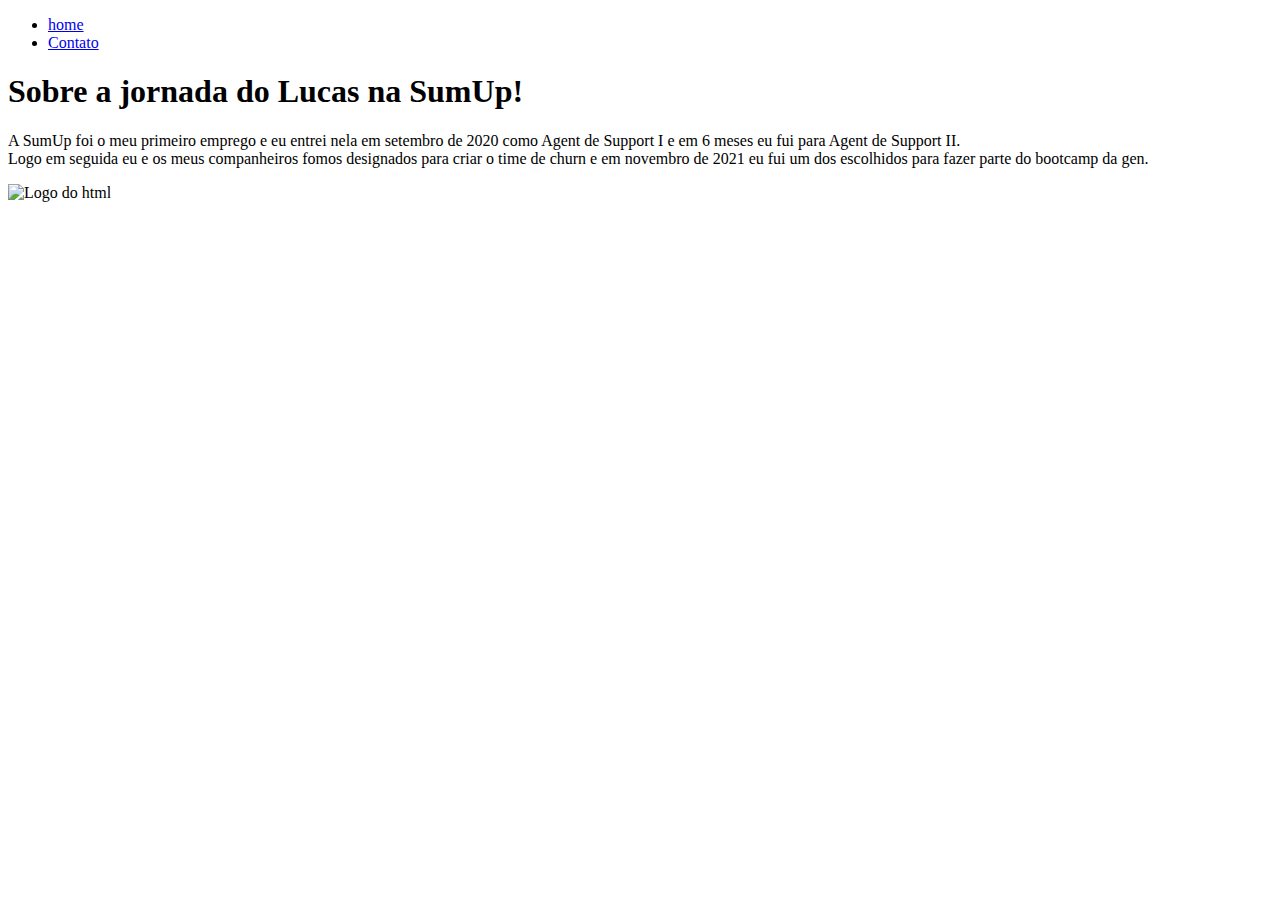
==== Exercícios/index.html @ 2dc08893 "Prints" ====
<!DOCTYPE html>
<html lang="pt-br">
<head>
    <meta charset="UTF-8">
    <meta http-equiv="X-UA-Compatible" content="IE=edge">
    <meta name="viewport" content="width=device-width, initial-scale=1.0">
    <title>Lucas Braga</title>
</head>
<body>
    <ul>
        <li><a href="index.html">home</a></li>
        <li><a href="contato.html">Contato</a></li>
    </ul>
    
    <h1>Sobre a jornada do Lucas na SumUp!</h1>
    
    <p>
     A SumUp foi o meu primeiro emprego e eu entrei nela em setembro de 2020 como Agent de Support I e em 6 meses eu fui para Agent de Support II. <br> 
     Logo em seguida eu e os meus companheiros fomos designados para criar o time de churn e em novembro de 2021 eu fui um dos escolhidos para fazer parte do bootcamp da gen.
    </p>
   

    <img src="./assets/logoHtml.png" alt="Logo do html">

</body>
</html>
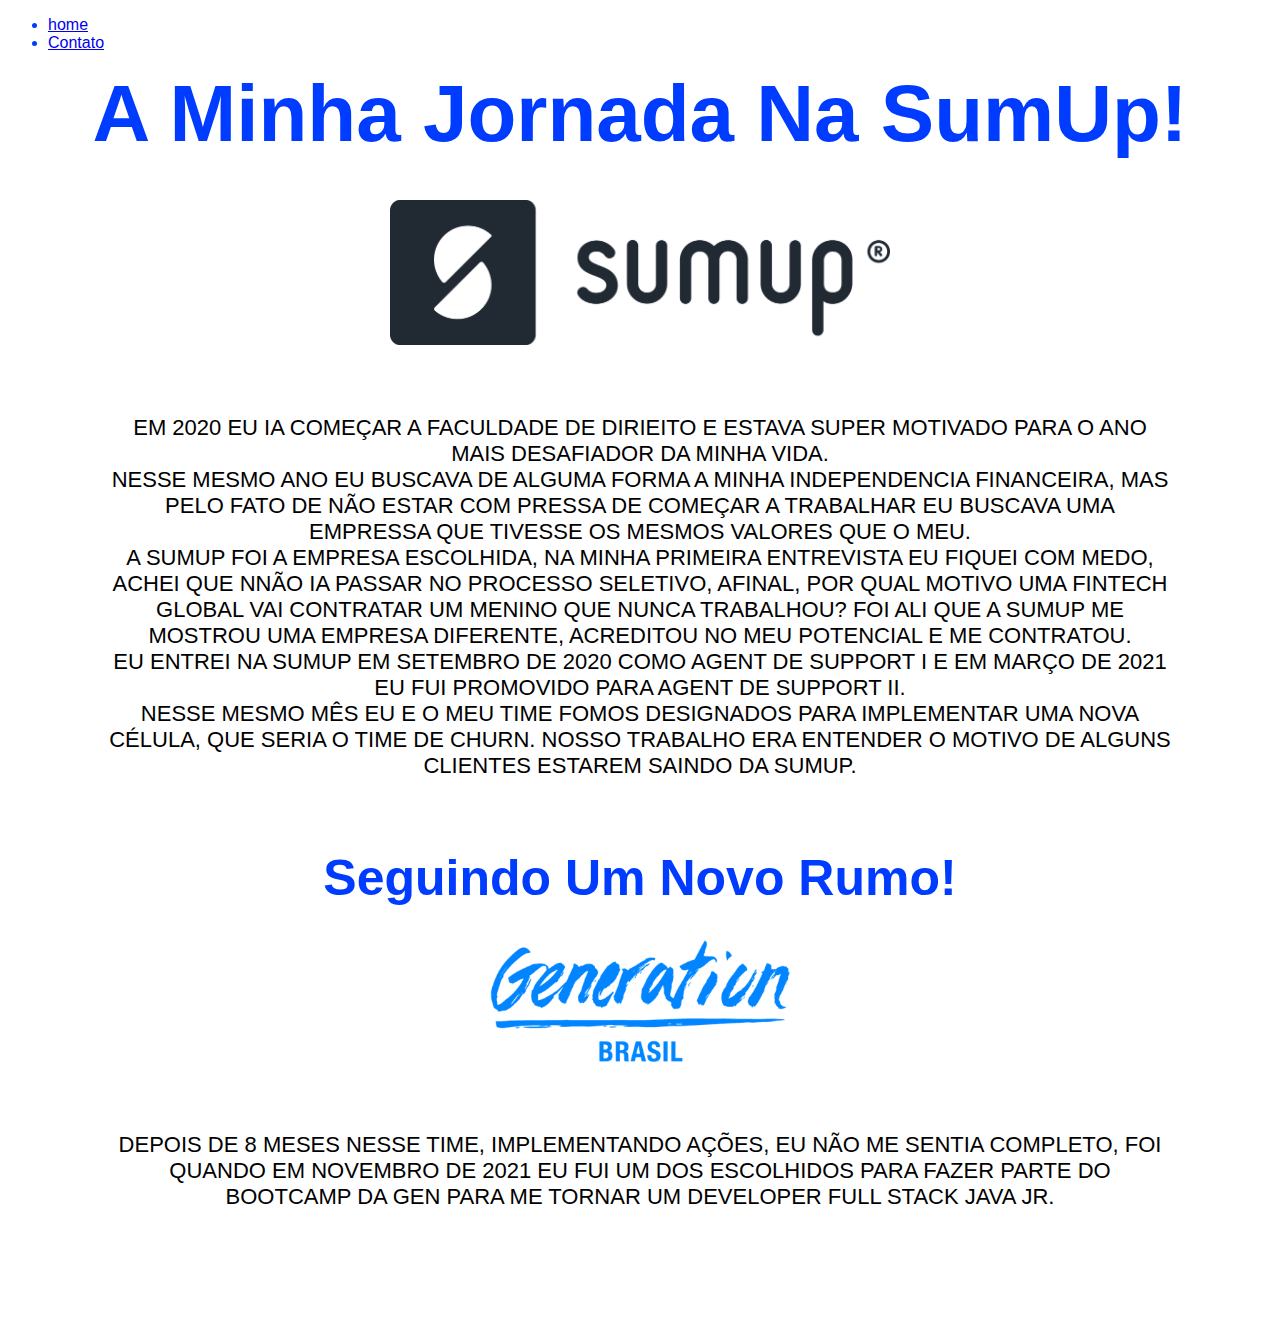
==== commit 6eafa4c9: "Implementando o css" ====
--- a/Exercícios/index.html
+++ b/Exercícios/index.html
@@ -5,6 +5,7 @@
     <meta http-equiv="X-UA-Compatible" content="IE=edge">
     <meta name="viewport" content="width=device-width, initial-scale=1.0">
     <title>Lucas Braga</title>
+    <link rel="stylesheet" href="style.css">
 </head>
 <body>
     <ul>
@@ -12,15 +13,30 @@
         <li><a href="contato.html">Contato</a></li>
     </ul>
     
-    <h1>Sobre a jornada do Lucas na SumUp!</h1>
+    <h1>A minha jornada na SumUp!</h1>
+
+    <img id="img1" src="./assets/logosumup.png" alt="Logo do html">
     
     <p>
-     A SumUp foi o meu primeiro emprego e eu entrei nela em setembro de 2020 como Agent de Support I e em 6 meses eu fui para Agent de Support II. <br> 
-     Logo em seguida eu e os meus companheiros fomos designados para criar o time de churn e em novembro de 2021 eu fui um dos escolhidos para fazer parte do bootcamp da gen.
+     Em 2020 eu ia começar a faculdade de dirieito e estava super motivado para o ano mais desafiador da minha vida. <br> 
+     Nesse mesmo ano eu buscava de alguma forma a minha independencia financeira, mas pelo fato de não estar com pressa de começar a trabalhar eu buscava uma empressa que tivesse os mesmos valores que o meu. <br>
+     A SumUp foi a empresa escolhida, na minha primeira entrevista eu fiquei com medo, achei que nnão ia passar no processo seletivo, afinal, por qual motivo uma fintech global vai contratar um menino que nunca trabalhou? Foi ali que a SumUp me mostrou uma empresa diferente, acreditou no meu potencial e me contratou.<br>
+     Eu entrei na SumUp em setembro de 2020 como Agent de Support I e em março de 2021 eu fui promovido para Agent de Support II. <br> 
+     Nesse mesmo mês eu e o meu time fomos designados para implementar uma nova célula, que seria o time de churn. Nosso trabalho era entender o motivo de alguns clientes estarem saindo da SumUp.<br>
+
+
+    </p>
+
+    <h2>Seguindo um novo rumo!</h2>
+
+    <img id="img2" src="./assets/gen.apng" alt="Logo do html">
+
+    <p>
+    Depois de 8 meses nesse time, implementando ações, eu não me sentia completo, foi quando em novembro de 2021 eu fui um dos escolhidos para fazer parte do bootcamp da gen para me tornar um Developer Full Stack java jr.
     </p>
    
 
-    <img src="./assets/logoHtml.png" alt="Logo do html">
+    
 
 </body>
 </html>--- a/Exercícios/style.css
+++ b/Exercícios/style.css
@@ -0,0 +1,65 @@
+/*pagina toda*/
+*{
+    font-family:'Franklin Gothic Medium', 'Arial Narrow', Arial, sans-serif;
+}
+
+ul{
+    color: rgb(0, 60, 255);
+    text-align: left;
+}
+
+
+/*cabeÃ§alho*/
+p{
+    text-align:center;
+    color: rgb(0, 0, 0);
+    text-transform: uppercase;
+    font-size: 22px;
+
+    padding: 100px;
+    
+    margin: -30px 0px 0px 0px; /*ou marginbottom:50px */
+    border-radius: 20px;
+}
+
+/*menu*/
+h1{
+    color: rgb(0, 60, 255);
+    text-align: center;
+    text-decoration: none;
+    font-weight: bold;
+    text-transform:capitalize;
+    margin: 0px 0px 40px 0px;
+    font-size: 80px;
+    
+}
+
+h2{
+    color: rgb(0, 60, 255);
+    text-align: center;
+    text-decoration: none;
+    font-weight: bold;
+    text-transform:capitalize;
+    margin: -30px 0px 33px 0px;
+    font-size: 50px;
+}
+
+#img2{
+    width: 100%;
+    max-width:300px;
+    max-height:150px;
+    display: block;
+    margin-left: auto;
+    margin-right: auto; 
+    
+}
+
+#img1{
+    width: 100%;
+    max-width:500px;
+    max-height:300px;
+    display: block;
+    margin-left: auto;
+    margin-right: auto; 
+    
+}
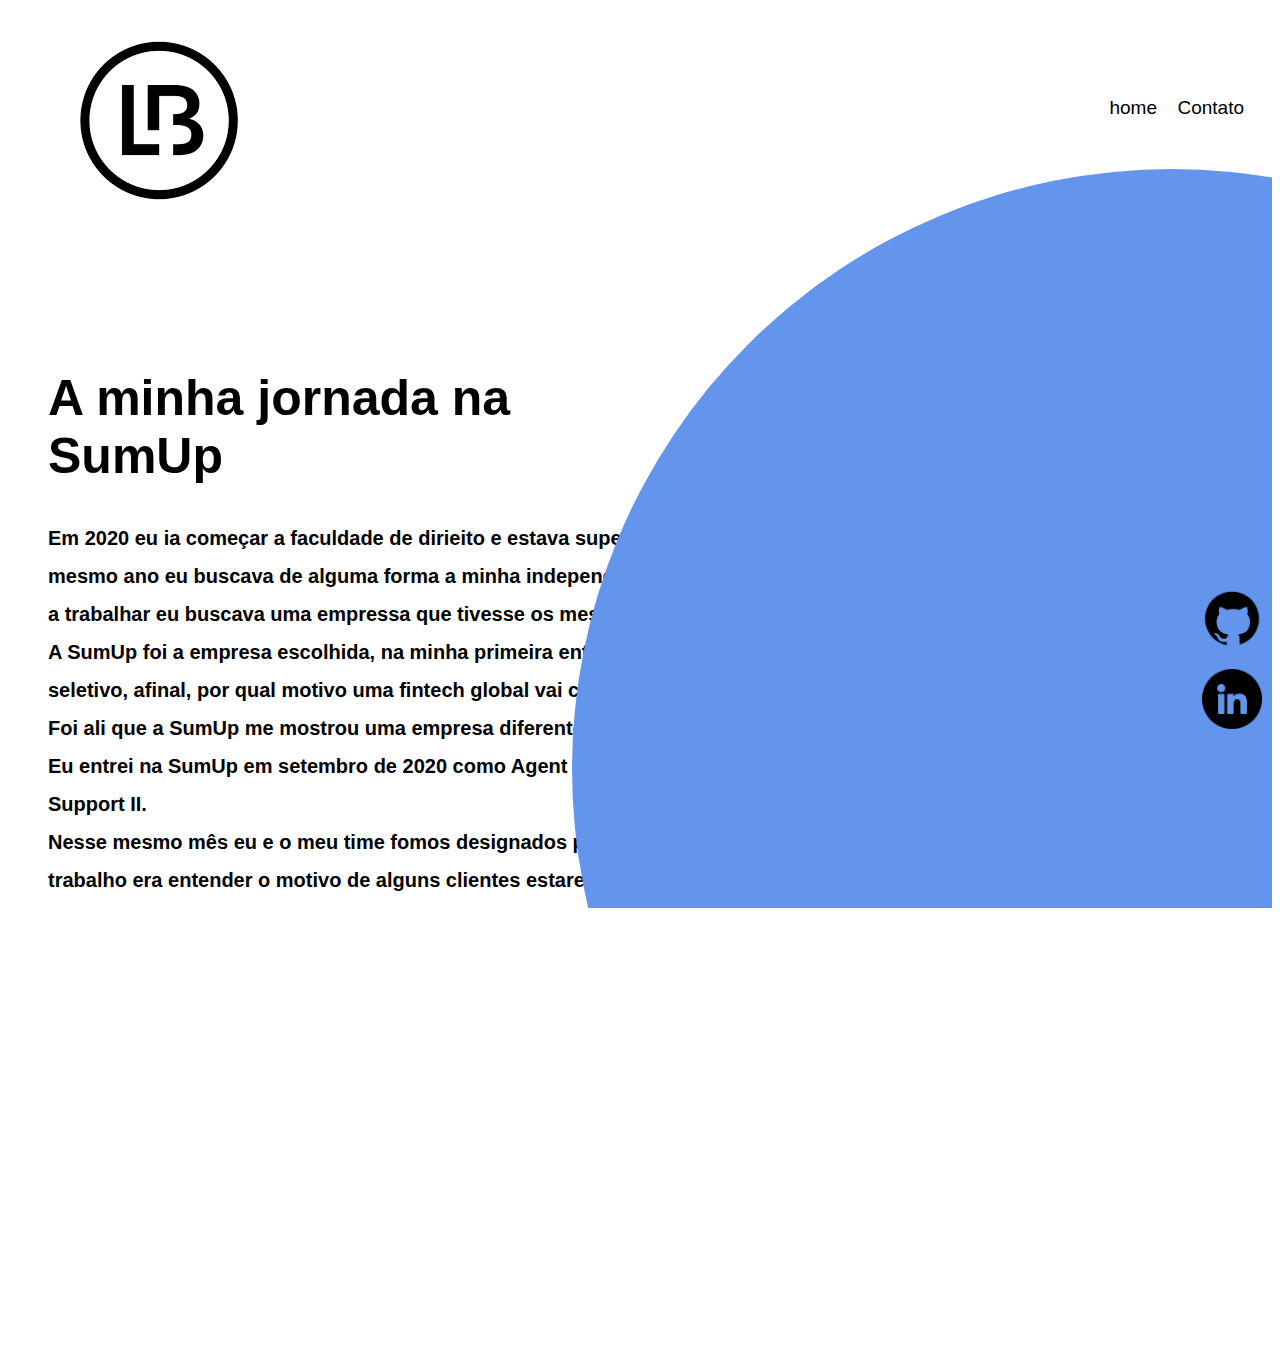
==== commit 82becedb: "Java Script add no projeto" ====
--- a/Exercícios/index.html
+++ b/Exercícios/index.html
@@ -8,32 +8,67 @@
     <link rel="stylesheet" href="style.css">
 </head>
 <body>
-    <ul>
-        <li><a href="index.html">home</a></li>
-        <li><a href="contato.html">Contato</a></li>
-    </ul>
+
     
-    <h1>A minha jornada na SumUp!</h1>
+    
+    
+    <header>
+        <div class="center">
 
-    <img id="img1" src="./assets/logosumup.png" alt="Logo do html">
+         <img src="assets/lb.png" alt=""> 
+        
+        </div>
+
+        <ul id="menu">
+            <li><a href="index.html">home</a></li>
+            <li><a href="contato.html">Contato</a></li>
+        </ul>
     
-    <p>
-     Em 2020 eu ia começar a faculdade de dirieito e estava super motivado para o ano mais desafiador da minha vida. <br> 
-     Nesse mesmo ano eu buscava de alguma forma a minha independencia financeira, mas pelo fato de não estar com pressa de começar a trabalhar eu buscava uma empressa que tivesse os mesmos valores que o meu. <br>
-     A SumUp foi a empresa escolhida, na minha primeira entrevista eu fiquei com medo, achei que nnão ia passar no processo seletivo, afinal, por qual motivo uma fintech global vai contratar um menino que nunca trabalhou? Foi ali que a SumUp me mostrou uma empresa diferente, acreditou no meu potencial e me contratou.<br>
+    
+    </header>
+
+    <section class="sobre">
+        <div class="extras">
+            <div class="social-media">
+                <a href="https://github.com/LucasBraga03"><img src="assets/iconegit.png" alt=""></a>
+                <a href="https://www.linkedin.com/in/lucas-braga-25b250205/"><img src="assets/iconelinkedin.png" alt=""></a>
+            </div>
+    </div>
+    
+    <div class="center">
+
+        <div class="texto-sobre">
+        <h1> A minha jornada na <br> SumUp </h1>
+
+        <p>
+
+        Em 2020 eu ia começar a faculdade de dirieito e estava super motivado para o ano mais desafiador da minha vida.
+     Nesse mesmo ano eu buscava de alguma forma a minha independencia financeira, mas pelo fato de não estar com pressa de começar a trabalhar eu buscava uma empressa que tivesse os mesmos valores que o meu.<br>
+     A SumUp foi a empresa escolhida, na minha primeira entrevista eu fiquei com medo, achei que nnão ia passar no processo seletivo, afinal, por qual motivo uma fintech global vai contratar um menino que nunca trabalhou? <br>
+     Foi ali que a SumUp me mostrou uma empresa diferente, acreditou no meu potencial e me contratou.<br>
      Eu entrei na SumUp em setembro de 2020 como Agent de Support I e em março de 2021 eu fui promovido para Agent de Support II. <br> 
      Nesse mesmo mês eu e o meu time fomos designados para implementar uma nova célula, que seria o time de churn. Nosso trabalho era entender o motivo de alguns clientes estarem saindo da SumUp.<br>
-
+     Depois de 8 meses nesse time, implementando ações, eu não me sentia completo, foi quando em novembro de 2021 eu fui um dos escolhidos para fazer parte do bootcamp da gen para me tornar um Developer Full Stack java jr.
+     
 
     </p>
 
-    <h2>Seguindo um novo rumo!</h2>
+    
 
-    <img id="img2" src="./assets/gen.apng" alt="Logo do html">
+    
 
-    <p>
-    Depois de 8 meses nesse time, implementando ações, eu não me sentia completo, foi quando em novembro de 2021 eu fui um dos escolhidos para fazer parte do bootcamp da gen para me tornar um Developer Full Stack java jr.
-    </p>
+    
+    
+
+
+
+        </div>
+    </div>
+    
+     </section>
+
+    
+    
    
 
     
--- a/Exercícios/style.css
+++ b/Exercícios/style.css
@@ -1,65 +1,97 @@
 /*pagina toda*/
 *{
-    font-family:'Franklin Gothic Medium', 'Arial Narrow', Arial, sans-serif;
+    box-sizing: border-box;
+    font-family: Verdana, Geneva, Tahoma, sans-serif;
 }
 
-ul{
-    color: rgb(0, 60, 255);
+html,body{
+    height: 100%;
+    overflow-y: hidden;
+    overflow-x: hidden;
+}
+
+.center{
+
+    text-align: left;
+    margin-left: 40px ;
+}
+
+.logo{
+    width: 50%;
     text-align: left;
 }
 
-
-/*cabeÃ§alho*/
-p{
-    text-align:center;
-    color: rgb(0, 0, 0);
-    text-transform: uppercase;
-    font-size: 22px;
-
-    padding: 100px;
-    
-    margin: -30px 0px 0px 0px; /*ou marginbottom:50px */
-    border-radius: 20px;
-}
-
-/*menu*/
-h1{
-    color: rgb(0, 60, 255);
-    text-align: center;
-    text-decoration: none;
-    font-weight: bold;
-    text-transform:capitalize;
-    margin: 0px 0px 40px 0px;
-    font-size: 80px;
+#menu{
+    text-align: right;
+    margin-top: -140px;
+    margin-right: 20px;
     
 }
 
-h2{
-    color: rgb(0, 60, 255);
-    text-align: center;
-    text-decoration: none;
-    font-weight: bold;
-    text-transform:capitalize;
-    margin: -30px 0px 33px 0px;
-    font-size: 50px;
-}
-
-#img2{
-    width: 100%;
-    max-width:300px;
-    max-height:150px;
-    display: block;
-    margin-left: auto;
-    margin-right: auto; 
+#menu li {
+    display: inline;
+    padding: 8px;
     
 }
 
-#img1{
-    width: 100%;
-    max-width:500px;
-    max-height:300px;
-    display: block;
-    margin-left: auto;
-    margin-right: auto; 
+#menu li a {
+    text-decoration: none;
+    color:  black;
+    font-size: 19px;
+}
+
+#menu li a:hover {
+    color: grey;
+}
+
+section.sobre{
+    height: calc(100% - 200px);
+    position: relative;
+}
+
+.extras{
+    position: absolute;
+    bottom: -450px;
+    right: -500px;
+    width: 1200px;
+    height: 1200px;
+    border-radius: 50%;
+    top: -200px;
+    background-color: cornflowerblue;
     
 }
+
+.social-media{
+    position: absolute;
+    right: 510px;
+    top: 400px;
+}
+
+.social-media img{
+    display: block;
+    width: 60px;
+    margin: 20px 0;
+}
+
+.texto-sobre{
+    margin-top: 250px;
+    text-align: left;
+}
+
+.texto-sobre h1{
+    font-size: 50px;
+    text-align: left;
+}
+
+.texto-sobre p{
+    margin: 20px 0;
+    color: black;
+    font-size: 20px;
+    font-weight: bold;
+    max-width: 1500px;
+    text-align: left;
+    line-height: 38px;
+}
+
+
+
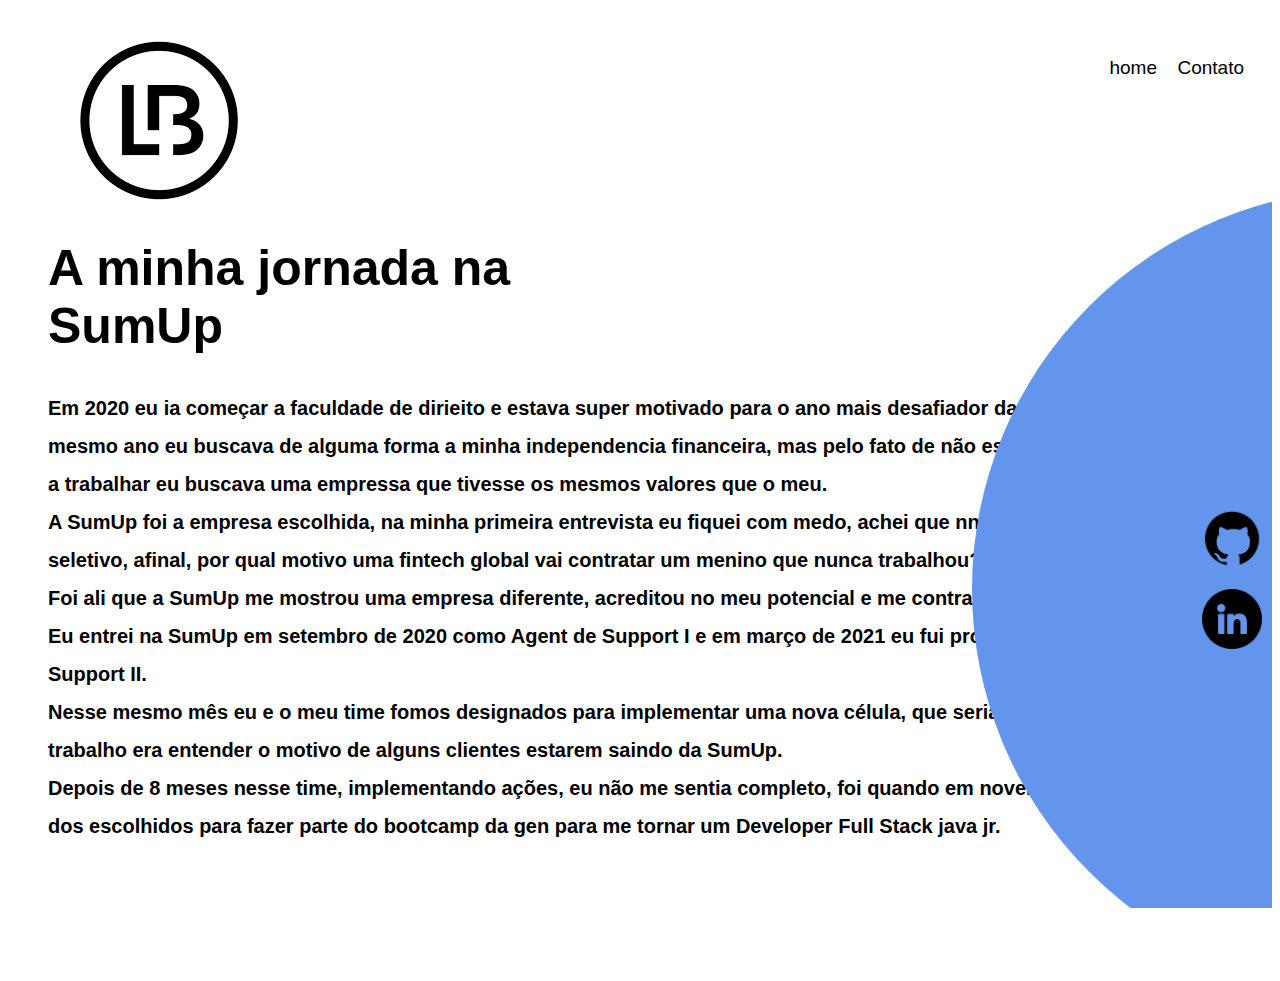
==== commit c120fdd6: "Organizãção das pastas" ====
--- a/Exercícios/index.html
+++ b/Exercícios/index.html
@@ -1,77 +1,89 @@
 <!DOCTYPE html>
 <html lang="pt-br">
+
 <head>
     <meta charset="UTF-8">
     <meta http-equiv="X-UA-Compatible" content="IE=edge">
     <meta name="viewport" content="width=device-width, initial-scale=1.0">
     <title>Lucas Braga</title>
-    <link rel="stylesheet" href="style.css">
+    <link rel="stylesheet" href="./assets/css/style.css">
 </head>
+
 <body>
 
-    
-    
-    
+
+
+
     <header>
         <div class="center">
 
-         <img src="assets/lb.png" alt=""> 
-        
+            <img src="./assets/img/lb.png" alt="">
+
         </div>
 
         <ul id="menu">
             <li><a href="index.html">home</a></li>
             <li><a href="contato.html">Contato</a></li>
         </ul>
-    
-    
+
+
     </header>
 
     <section class="sobre">
         <div class="extras">
             <div class="social-media">
-                <a href="https://github.com/LucasBraga03"><img src="assets/iconegit.png" alt=""></a>
-                <a href="https://www.linkedin.com/in/lucas-braga-25b250205/"><img src="assets/iconelinkedin.png" alt=""></a>
+                <a href="https://github.com/LucasBraga03"><img src="./assets/img/iconegit.png" alt=""></a>
+                <a href="https://www.linkedin.com/in/lucas-braga-25b250205/"><img src="./assets/img/iconelinkedin.png" alt=""></a>
             </div>
-    </div>
-    
-    <div class="center">
+        </div>
 
-        <div class="texto-sobre">
-        <h1> A minha jornada na <br> SumUp </h1>
+        <div class="center">
 
-        <p>
+            <div class="texto-sobre">
+                <h1> A minha jornada na <br> SumUp </h1>
 
-        Em 2020 eu ia começar a faculdade de dirieito e estava super motivado para o ano mais desafiador da minha vida.
-     Nesse mesmo ano eu buscava de alguma forma a minha independencia financeira, mas pelo fato de não estar com pressa de começar a trabalhar eu buscava uma empressa que tivesse os mesmos valores que o meu.<br>
-     A SumUp foi a empresa escolhida, na minha primeira entrevista eu fiquei com medo, achei que nnão ia passar no processo seletivo, afinal, por qual motivo uma fintech global vai contratar um menino que nunca trabalhou? <br>
-     Foi ali que a SumUp me mostrou uma empresa diferente, acreditou no meu potencial e me contratou.<br>
-     Eu entrei na SumUp em setembro de 2020 como Agent de Support I e em março de 2021 eu fui promovido para Agent de Support II. <br> 
-     Nesse mesmo mês eu e o meu time fomos designados para implementar uma nova célula, que seria o time de churn. Nosso trabalho era entender o motivo de alguns clientes estarem saindo da SumUp.<br>
-     Depois de 8 meses nesse time, implementando ações, eu não me sentia completo, foi quando em novembro de 2021 eu fui um dos escolhidos para fazer parte do bootcamp da gen para me tornar um Developer Full Stack java jr.
-     
+                <p>
 
-    </p>
+                    Em 2020 eu ia começar a faculdade de dirieito e estava super motivado para o ano mais desafiador da
+                    minha vida.
+                    Nesse mesmo ano eu buscava de alguma forma a minha independencia financeira, mas pelo fato de não
+                    estar com pressa de começar a trabalhar eu buscava uma empressa que tivesse os mesmos valores que o
+                    meu.<br>
+                    A SumUp foi a empresa escolhida, na minha primeira entrevista eu fiquei com medo, achei que nnão ia
+                    passar no processo seletivo, afinal, por qual motivo uma fintech global vai contratar um menino que
+                    nunca trabalhou? <br>
+                    Foi ali que a SumUp me mostrou uma empresa diferente, acreditou no meu potencial e me contratou.<br>
+                    Eu entrei na SumUp em setembro de 2020 como Agent de Support I e em março de 2021 eu fui promovido
+                    para Agent de Support II. <br>
+                    Nesse mesmo mês eu e o meu time fomos designados para implementar uma nova célula, que seria o time
+                    de churn. Nosso trabalho era entender o motivo de alguns clientes estarem saindo da SumUp.<br>
+                    Depois de 8 meses nesse time, implementando ações, eu não me sentia completo, foi quando em novembro
+                    de 2021 eu fui um dos escolhidos para fazer parte do bootcamp da gen para me tornar um Developer
+                    Full Stack java jr.
 
-    
 
-    
-
-    
-    
+                </p>
 
 
 
+
+
+
+
+
+
+
+            </div>
         </div>
-    </div>
-    
-     </section>
 
-    
-    
-   
+    </section>
 
-    
+
+
+
+
+
 
 </body>
+
 </html>--- a/Exercícios/assets/css/style.css
+++ b/Exercícios/assets/css/style.css
@@ -0,0 +1,101 @@
+/*pagina toda*/
+*{
+    box-sizing: border-box;
+    font-family: Verdana, Geneva, Tahoma, sans-serif;
+    
+}
+
+html,body{
+    height: 100%;
+    overflow-y: hidden;
+    overflow-x: hidden;
+    
+}
+
+.center{
+
+    text-align: left;
+    margin-left: 40px ;
+}
+
+.logo{
+    width: 50%;
+    text-align: left;
+}
+
+#menu{
+    text-align: right;
+    margin-top: -180px;
+    margin-right: 20px;
+    
+}
+
+#menu li {
+    display: inline;
+    padding: 8px;
+    
+}
+
+#menu li a {
+    text-decoration: none;
+    color:  black;
+    font-size: 19px;
+    
+}
+
+#menu li a:hover {
+    color: grey;
+}
+
+section.sobre{
+    height: calc(100% - 200px);
+    position: relative;
+}
+
+.extras{
+    position: absolute;
+    bottom: -450px;
+    right: -500px;
+    width: 800px;
+    height: 800px;
+    border-radius: 50%;
+    top: -50px;
+    background-color: cornflowerblue;
+    
+}
+
+.social-media{
+    position: absolute;
+    right: 510px;
+    top: 300px;
+}
+
+.social-media img{
+    display: block;
+    width: 60px;
+    margin: 20px 0;
+}
+
+.texto-sobre{
+    margin-top: 250px;
+    text-align: left;
+}
+
+.texto-sobre h1{
+    font-size: 50px;
+    text-align: left;
+    margin-top: -90px;
+}
+
+.texto-sobre p{
+    margin: 20px 0;
+    color: black;
+    font-size: 20px;
+    font-weight: bold;
+    max-width: 1500px;
+    text-align: left;
+    line-height: 38px;
+}
+
+
+
